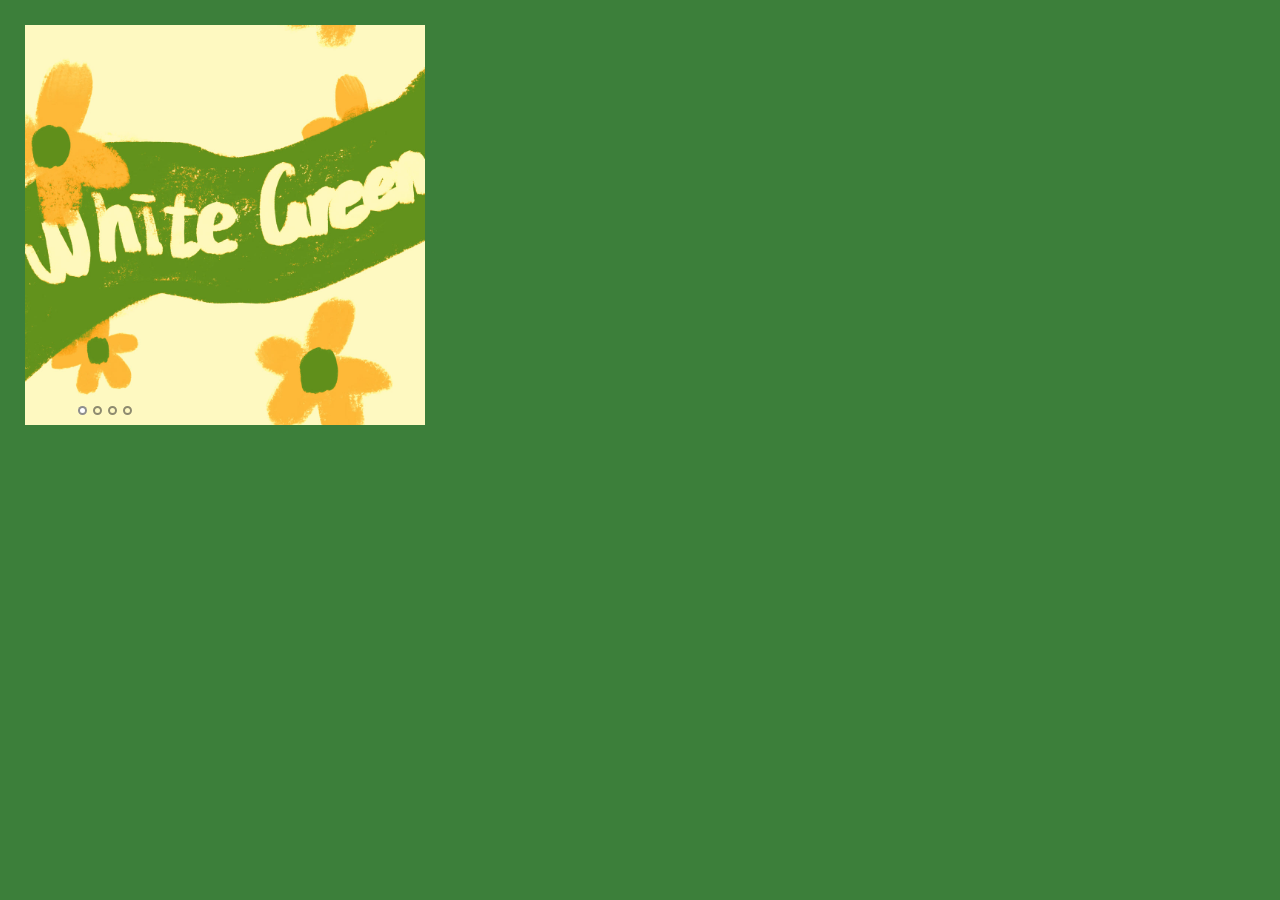
==== index.html/index.html @ db78f6d1 "Add files via upload" ====
<!DOCTYPE html>
<html lang="en">
  <head>
    <meta charset="UTF-8" />
    <meta name="viewport" content="width=device-width, initial-scale=1.0" />
    <title>轮播</title>
    <link rel="stylesheet" href="css/index.css" />
    <script src="js/animate.js"></script>
    <script src="js/index.js"></script>
  </head>
  <body>
    <div class="slide">
      <!--按钮-->
      <a href="javascript:;" class="arrow-l">&#60;</a>
      <a href="javascript:;" class="arrow-r">&gt;</a>
      <!--滚动-->
      <ul>
        <li>
          <a href="#"><img src="img/wg.jpg" alt="" /></a>
        </li>
        <li>
          <a href="#"><img src="img/风筝.jpg" alt="" /></a>
        </li>
        <li>
          <a href="#"><img src="img/四人.jpg" alt="" /></a>
        </li>
        <li>
          <a href="#"><img src="img/气球.jpg" alt="" /></a>
        </li>
      </ul>
      <!--小圆圈-->
      <ol class="circle"></ol>
    </div>
  </body>
</html>
---- index.html/css/index.css ----
* {
  margin: 0;
  padding: 0;
}
li {
  list-style: none;
}
img {
  border: 0;
  vertical-align: middle;
}
a {
  color: #c3c0c0;
  text-decoration: none;
}
a:hover {
  color: #e33333;
}
body {
  background-color: rgb(60, 127, 58);
}
/*轮播元素设置*/
.slide {
  position: relative;
  background-color: #a38f8f;
  width: 400px;
  height: 400px;
  margin: 25px;
  overflow: hidden;
}
.slide ul {
  width: 500%;
  position: absolute;
  top: 0;
  left: 0;
}
.slide ul li {
  float: left;
}
.arrow-r,
.arrow-l {
  display: none;
  position: absolute;
  top: 50%;
  margin-top: -20px;
  background: rgba(0, 0, 0, 0.3);
  text-align: center;
  line-height: 40px;
  color: #fff;
  font-family: "icomoon";
  font-size: 18px;
  z-index: 2;
}
.arrow-r {
  right: 0;
}
.slide img {
  width: 400px;
}
.circle {
  position: absolute;
  bottom: 10px;
  left: 50px;
}
.circle li {
  float: left;
  width: 5px;
  height: 5px;
  border: 2px solid rgba(30, 29, 29, 0.5);
  margin: 0 3px;
  border-radius: 50%;
  cursor: pointer;
}
.current {
  background-color: #fff;
}
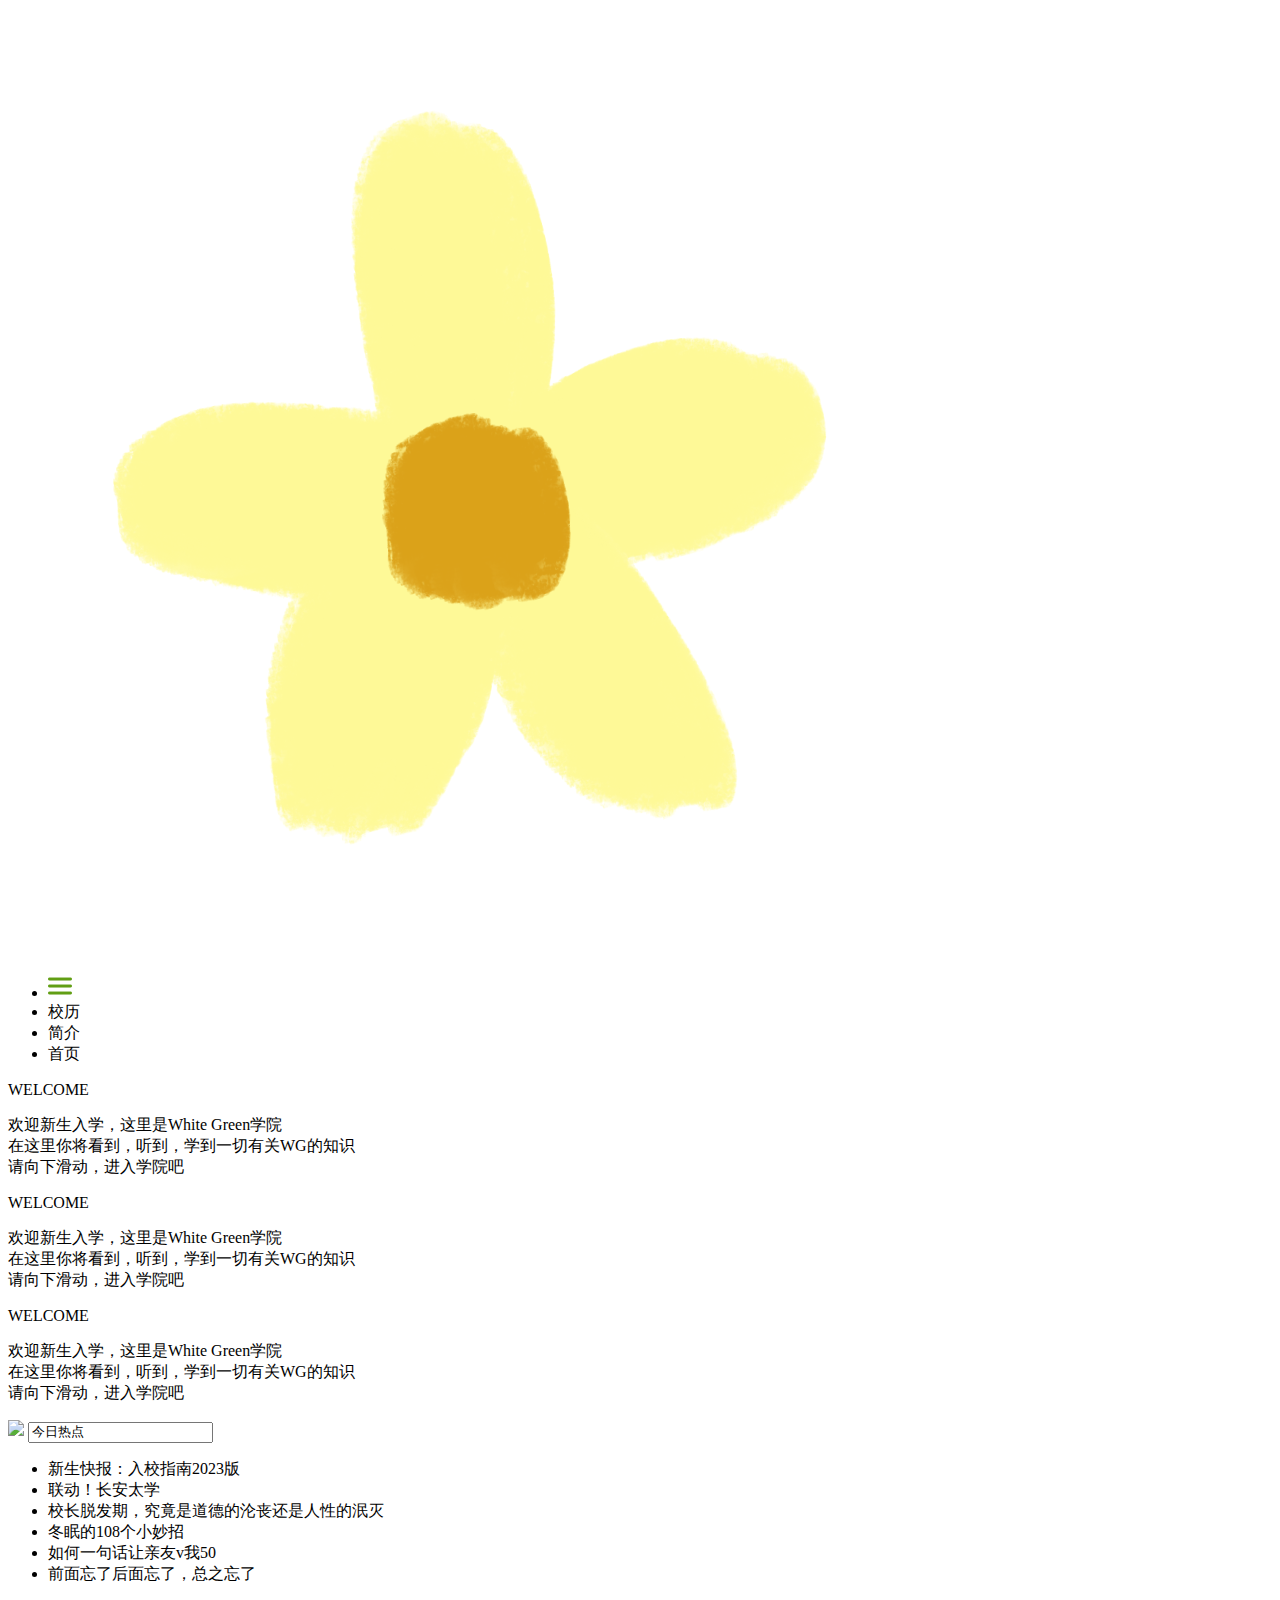
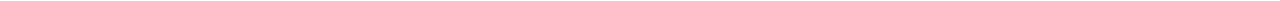
==== commit bc9ab5af: "Add files via upload" ====
--- a/index.html/index.html
+++ b/index.html/index.html
@@ -3,33 +3,94 @@
   <head>
     <meta charset="UTF-8" />
     <meta name="viewport" content="width=device-width, initial-scale=1.0" />
-    <title>轮播</title>
-    <link rel="stylesheet" href="css/index.css" />
-    <script src="js/animate.js"></script>
-    <script src="js/index.js"></script>
+    <title>Document</title>
+    <link rel="stylesheet" href="css/swiper-bundle.min.css" />
+    <link rel="stylesheet" href="css/formal.css" />
+    <script src="js/swiper-bundle.min.js"></script>
+    <script src="js/formal.js"></script>
   </head>
   <body>
-    <div class="slide">
-      <!--按钮-->
-      <a href="javascript:;" class="arrow-l">&#60;</a>
-      <a href="javascript:;" class="arrow-r">&gt;</a>
-      <!--滚动-->
+    <header>
+      <!--顶部-->
+      <div class="wghead">
+        <!--logo-->
+        <span><img src="img/white fllower.png" /></span>
+        <!--菜单-->
+        <ul>
+          <li><img src="img/menu.png" /></li>
+          <li>校历</li>
+          <li>简介</li>
+          <li>首页</li>
+        </ul>
+      </div>
+      <!--焦点图-->
+      <div
+        style="
+          --swiper-navigation-color: #ffffff;
+          --swiper-pagination-color: #fff;
+        "
+        class="swiper mySwiper"
+      >
+        <div
+          class="parallax-bg"
+          style="background-image: url(img/四人.jpg)"
+          data-swiper-parallax="-23%"
+        ></div>
+        <div class="swiper-wrapper">
+          <div class="swiper-slide">
+            <div class="title" data-swiper-parallax="-300">WELCOME</div>
+            <div class="subtitle" data-swiper-parallax="-200"></div>
+            <div class="text" data-swiper-parallax="-100">
+              <p>
+                欢迎新生入学，这里是White Green学院
+                <br />在这里你将看到，听到，学到一切有关WG的知识
+                <br />请向下滑动，进入学院吧
+              </p>
+            </div>
+          </div>
+          <div class="swiper-slide">
+            <div class="title" data-swiper-parallax="-300">WELCOME</div>
+            <div class="subtitle" data-swiper-parallax="-200"></div>
+            <div class="text" data-swiper-parallax="-100">
+              <p>
+                欢迎新生入学，这里是White Green学院
+                <br />在这里你将看到，听到，学到一切有关WG的知识
+                <br />请向下滑动，进入学院吧
+              </p>
+            </div>
+          </div>
+          <div class="swiper-slide">
+            <div class="title" data-swiper-parallax="-300">WELCOME</div>
+            <div class="subtitle" data-swiper-parallax="-200"></div>
+            <div class="text" data-swiper-parallax="-100">
+              <p>
+                欢迎新生入学，这里是White Green学院
+                <br />在这里你将看到，听到，学到一切有关WG的知识
+                <br />请向下滑动，进入学院吧
+              </p>
+            </div>
+          </div>
+        </div>
+        <div class="swiper-button-next"></div>
+        <div class="swiper-button-prev"></div>
+        <div class="swiper-pagination"></div>
+      </div>
+    </header>
+    <!--搜索栏-->
+    <div class="search">
+      <span><img src="img/search.png" /></span>
+      <input value="今日热点" />
+    </div>
+    <!--news-->
+    <div class="news">
       <ul>
-        <li>
-          <a href="#"><img src="img/wg.jpg" alt="" /></a>
-        </li>
-        <li>
-          <a href="#"><img src="img/风筝.jpg" alt="" /></a>
-        </li>
-        <li>
-          <a href="#"><img src="img/四人.jpg" alt="" /></a>
-        </li>
-        <li>
-          <a href="#"><img src="img/气球.jpg" alt="" /></a>
-        </li>
+        <li>新生快报：入校指南2023版</li>
+        <li>联动！长安太学</li>
+        <li>校长脱发期，究竟是道德的沦丧还是人性的泯灭</li>
+        <li>冬眠的108个小妙招</li>
+        <li>如何一句话让亲友v我50</li>
+        <li>前面忘了后面忘了，总之忘了</li>
       </ul>
-      <!--小圆圈-->
-      <ol class="circle"></ol>
     </div>
   </body>
 </html>
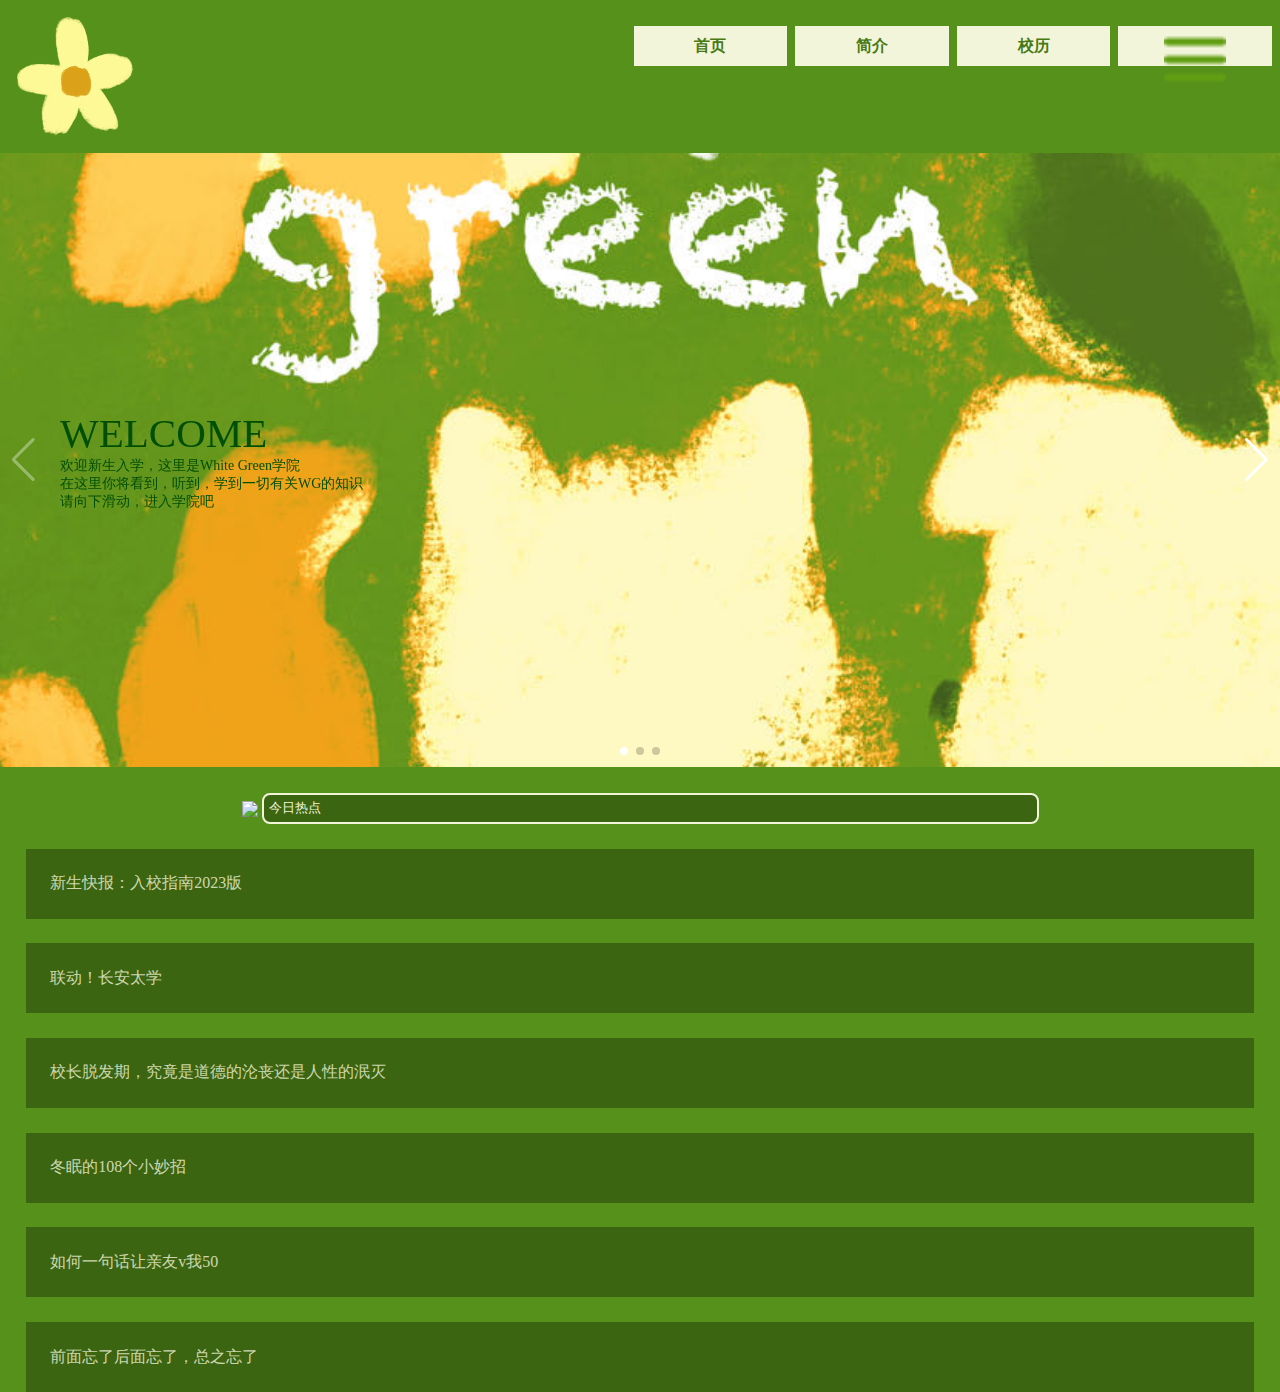
==== commit 9cfac3ca: "Update index.html" ====
--- a/index.html/index.html
+++ b/index.html/index.html
@@ -1,96 +1,96 @@
-<!DOCTYPE html>
-<html lang="en">
-  <head>
-    <meta charset="UTF-8" />
-    <meta name="viewport" content="width=device-width, initial-scale=1.0" />
-    <title>Document</title>
-    <link rel="stylesheet" href="css/swiper-bundle.min.css" />
-    <link rel="stylesheet" href="css/formal.css" />
-    <script src="js/swiper-bundle.min.js"></script>
-    <script src="js/formal.js"></script>
-  </head>
-  <body>
-    <header>
-      <!--顶部-->
-      <div class="wghead">
-        <!--logo-->
-        <span><img src="img/white fllower.png" /></span>
-        <!--菜单-->
-        <ul>
-          <li><img src="img/menu.png" /></li>
-          <li>校历</li>
-          <li>简介</li>
-          <li>首页</li>
-        </ul>
-      </div>
-      <!--焦点图-->
-      <div
-        style="
-          --swiper-navigation-color: #ffffff;
-          --swiper-pagination-color: #fff;
-        "
-        class="swiper mySwiper"
-      >
-        <div
-          class="parallax-bg"
-          style="background-image: url(img/四人.jpg)"
-          data-swiper-parallax="-23%"
-        ></div>
-        <div class="swiper-wrapper">
-          <div class="swiper-slide">
-            <div class="title" data-swiper-parallax="-300">WELCOME</div>
-            <div class="subtitle" data-swiper-parallax="-200"></div>
-            <div class="text" data-swiper-parallax="-100">
-              <p>
-                欢迎新生入学，这里是White Green学院
-                <br />在这里你将看到，听到，学到一切有关WG的知识
-                <br />请向下滑动，进入学院吧
-              </p>
-            </div>
-          </div>
-          <div class="swiper-slide">
-            <div class="title" data-swiper-parallax="-300">WELCOME</div>
-            <div class="subtitle" data-swiper-parallax="-200"></div>
-            <div class="text" data-swiper-parallax="-100">
-              <p>
-                欢迎新生入学，这里是White Green学院
-                <br />在这里你将看到，听到，学到一切有关WG的知识
-                <br />请向下滑动，进入学院吧
-              </p>
-            </div>
-          </div>
-          <div class="swiper-slide">
-            <div class="title" data-swiper-parallax="-300">WELCOME</div>
-            <div class="subtitle" data-swiper-parallax="-200"></div>
-            <div class="text" data-swiper-parallax="-100">
-              <p>
-                欢迎新生入学，这里是White Green学院
-                <br />在这里你将看到，听到，学到一切有关WG的知识
-                <br />请向下滑动，进入学院吧
-              </p>
-            </div>
-          </div>
-        </div>
-        <div class="swiper-button-next"></div>
-        <div class="swiper-button-prev"></div>
-        <div class="swiper-pagination"></div>
-      </div>
-    </header>
-    <!--搜索栏-->
-    <div class="search">
-      <span><img src="img/search.png" /></span>
-      <input value="今日热点" />
-    </div>
-    <!--news-->
-    <div class="news">
-      <ul>
-        <li>新生快报：入校指南2023版</li>
-        <li>联动！长安太学</li>
-        <li>校长脱发期，究竟是道德的沦丧还是人性的泯灭</li>
-        <li>冬眠的108个小妙招</li>
-        <li>如何一句话让亲友v我50</li>
-        <li>前面忘了后面忘了，总之忘了</li>
-      </ul>
-    </div>
-  </body>
-</html>
+<!DOCTYPE html>
+<html lang="en">
+  <head>
+    <meta charset="UTF-8" />
+    <meta name="viewport" content="width=device-width, initial-scale=1.0" />
+    <title>Document</title>
+    <link rel="stylesheet" href="swiper-bundle.min.css" />
+    <link rel="stylesheet" href="formal.css" />
+    <script src="swiper-bundle.min.js"></script>
+    <script src="formal.js"></script>
+  </head>
+  <body>
+    <header>
+      <!--顶部-->
+      <div class="wghead">
+        <!--logo-->
+        <span><img src="img/white fllower.png" /></span>
+        <!--菜单-->
+        <ul>
+          <li><img src="img/menu.png" /></li>
+          <li>校历</li>
+          <li>简介</li>
+          <li>首页</li>
+        </ul>
+      </div>
+      <!--焦点图-->
+      <div
+        style="
+          --swiper-navigation-color: #ffffff;
+          --swiper-pagination-color: #fff;
+        "
+        class="swiper mySwiper"
+      >
+        <div
+          class="parallax-bg"
+          style="background-image: url(img/四人.jpg)"
+          data-swiper-parallax="-23%"
+        ></div>
+        <div class="swiper-wrapper">
+          <div class="swiper-slide">
+            <div class="title" data-swiper-parallax="-300">WELCOME</div>
+            <div class="subtitle" data-swiper-parallax="-200"></div>
+            <div class="text" data-swiper-parallax="-100">
+              <p>
+                欢迎新生入学，这里是White Green学院
+                <br />在这里你将看到，听到，学到一切有关WG的知识
+                <br />请向下滑动，进入学院吧
+              </p>
+            </div>
+          </div>
+          <div class="swiper-slide">
+            <div class="title" data-swiper-parallax="-300">WELCOME</div>
+            <div class="subtitle" data-swiper-parallax="-200"></div>
+            <div class="text" data-swiper-parallax="-100">
+              <p>
+                欢迎新生入学，这里是White Green学院
+                <br />在这里你将看到，听到，学到一切有关WG的知识
+                <br />请向下滑动，进入学院吧
+              </p>
+            </div>
+          </div>
+          <div class="swiper-slide">
+            <div class="title" data-swiper-parallax="-300">WELCOME</div>
+            <div class="subtitle" data-swiper-parallax="-200"></div>
+            <div class="text" data-swiper-parallax="-100">
+              <p>
+                欢迎新生入学，这里是White Green学院
+                <br />在这里你将看到，听到，学到一切有关WG的知识
+                <br />请向下滑动，进入学院吧
+              </p>
+            </div>
+          </div>
+        </div>
+        <div class="swiper-button-next"></div>
+        <div class="swiper-button-prev"></div>
+        <div class="swiper-pagination"></div>
+      </div>
+    </header>
+    <!--搜索栏-->
+    <div class="search">
+      <span><img src="img/search.png" /></span>
+      <input value="今日热点" />
+    </div>
+    <!--news-->
+    <div class="news">
+      <ul>
+        <li>新生快报：入校指南2023版</li>
+        <li>联动！长安太学</li>
+        <li>校长脱发期，究竟是道德的沦丧还是人性的泯灭</li>
+        <li>冬眠的108个小妙招</li>
+        <li>如何一句话让亲友v我50</li>
+        <li>前面忘了后面忘了，总之忘了</li>
+      </ul>
+    </div>
+  </body>
+</html>
--- a/index.html/formal.css
+++ b/index.html/formal.css
@@ -0,0 +1,115 @@
+* {
+  margin: 0;
+  padding: 0;
+  list-style: none;
+}
+body {
+  background-color: rgb(86, 145, 27);
+}
+img {
+  vertical-align: middle;
+}
+/*wghead*/
+.wghead {
+  position: relative;
+}
+.wghead span img {
+  width: 12%;
+}
+.wghead ul {
+  display: inline;
+}
+.wghead ul li {
+  float: right;
+  background-color: rgb(243, 245, 218);
+  width: 12%;
+  margin-top: 2%;
+  margin-right: 8px;
+  height: 4.5vh;
+  text-align: center;
+  line-height: 4.5vh;
+  color: rgb(71, 122, 20);
+  font-weight: bolder;
+}
+.wghead ul li img {
+  width: 40%;
+  padding: 3px;
+}
+
+header ul li img {
+  padding-top: 5px;
+  width: 100%;
+}
+/*焦点图*/
+.swiper {
+  width: 100%;
+  height: 100%;
+  background: #000;
+}
+
+.swiper-slide {
+  font-size: 18px;
+  color: #004f04;
+  -webkit-box-sizing: border-box;
+  box-sizing: border-box;
+  padding: 40px 60px;
+  padding-top: 20%;
+  padding-bottom: 20%;
+}
+
+.parallax-bg {
+  position: absolute;
+  left: 0;
+  top: 0;
+  width: 130%;
+  height: 100%;
+  -webkit-background-size: cover;
+  background-size: cover;
+  background-position: center;
+}
+
+.swiper-slide .title {
+  font-size: 41px;
+  font-weight: 300;
+}
+
+.swiper-slide .subtitle {
+  font-size: 21px;
+}
+
+.swiper-slide .text {
+  font-size: 14px;
+  max-width: 400px;
+  line-height: 1.3;
+}
+
+/*搜索*/
+.search {
+  margin-top: 2%;
+  text-align: center;
+}
+.search img {
+  width: 6%;
+}
+.search input {
+  border: 2px solid;
+  height: 3vh;
+  width: 60%;
+  color: rgb(243, 245, 218);
+  background-color: rgb(0, 0, 0, 0.3);
+  border-radius: 8px;
+  padding-left: 5px;
+  outline: none;
+}
+/*news*/
+.news ul {
+  margin-top: 1%;
+  margin-left: 2%;
+  margin-right: 2%;
+}
+.news ul li {
+  background-color: rgb(0, 0, 0, 0.3);
+  margin-top: 2%;
+  padding: 2%;
+  color: rgb(243, 245, 218, 0.8);
+}
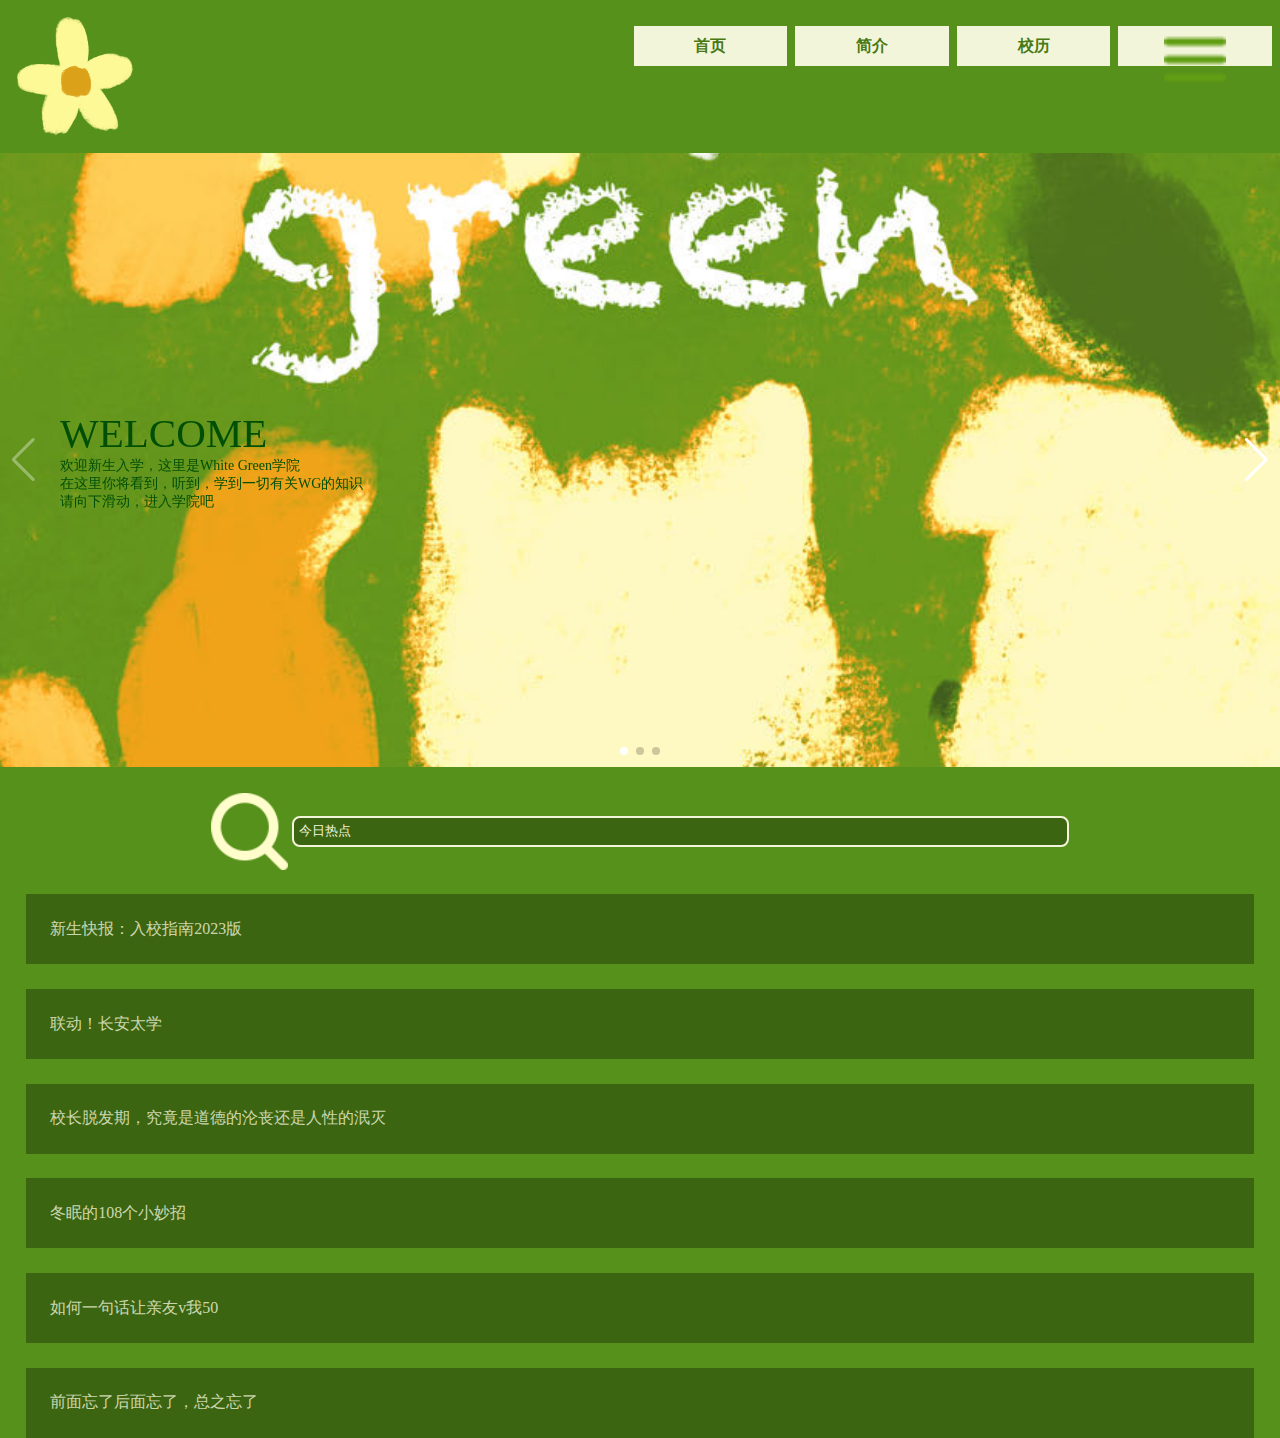
==== commit 17e2d605: "Add files via upload" ====
--- a/index.html/index.html
+++ b/index.html/index.html
@@ -1,96 +1,96 @@
-<!DOCTYPE html>
-<html lang="en">
-  <head>
-    <meta charset="UTF-8" />
-    <meta name="viewport" content="width=device-width, initial-scale=1.0" />
-    <title>Document</title>
-    <link rel="stylesheet" href="swiper-bundle.min.css" />
-    <link rel="stylesheet" href="formal.css" />
-    <script src="swiper-bundle.min.js"></script>
-    <script src="formal.js"></script>
-  </head>
-  <body>
-    <header>
-      <!--顶部-->
-      <div class="wghead">
-        <!--logo-->
-        <span><img src="img/white fllower.png" /></span>
-        <!--菜单-->
-        <ul>
-          <li><img src="img/menu.png" /></li>
-          <li>校历</li>
-          <li>简介</li>
-          <li>首页</li>
-        </ul>
-      </div>
-      <!--焦点图-->
-      <div
-        style="
-          --swiper-navigation-color: #ffffff;
-          --swiper-pagination-color: #fff;
-        "
-        class="swiper mySwiper"
-      >
-        <div
-          class="parallax-bg"
-          style="background-image: url(img/四人.jpg)"
-          data-swiper-parallax="-23%"
-        ></div>
-        <div class="swiper-wrapper">
-          <div class="swiper-slide">
-            <div class="title" data-swiper-parallax="-300">WELCOME</div>
-            <div class="subtitle" data-swiper-parallax="-200"></div>
-            <div class="text" data-swiper-parallax="-100">
-              <p>
-                欢迎新生入学，这里是White Green学院
-                <br />在这里你将看到，听到，学到一切有关WG的知识
-                <br />请向下滑动，进入学院吧
-              </p>
-            </div>
-          </div>
-          <div class="swiper-slide">
-            <div class="title" data-swiper-parallax="-300">WELCOME</div>
-            <div class="subtitle" data-swiper-parallax="-200"></div>
-            <div class="text" data-swiper-parallax="-100">
-              <p>
-                欢迎新生入学，这里是White Green学院
-                <br />在这里你将看到，听到，学到一切有关WG的知识
-                <br />请向下滑动，进入学院吧
-              </p>
-            </div>
-          </div>
-          <div class="swiper-slide">
-            <div class="title" data-swiper-parallax="-300">WELCOME</div>
-            <div class="subtitle" data-swiper-parallax="-200"></div>
-            <div class="text" data-swiper-parallax="-100">
-              <p>
-                欢迎新生入学，这里是White Green学院
-                <br />在这里你将看到，听到，学到一切有关WG的知识
-                <br />请向下滑动，进入学院吧
-              </p>
-            </div>
-          </div>
-        </div>
-        <div class="swiper-button-next"></div>
-        <div class="swiper-button-prev"></div>
-        <div class="swiper-pagination"></div>
-      </div>
-    </header>
-    <!--搜索栏-->
-    <div class="search">
-      <span><img src="img/search.png" /></span>
-      <input value="今日热点" />
-    </div>
-    <!--news-->
-    <div class="news">
-      <ul>
-        <li>新生快报：入校指南2023版</li>
-        <li>联动！长安太学</li>
-        <li>校长脱发期，究竟是道德的沦丧还是人性的泯灭</li>
-        <li>冬眠的108个小妙招</li>
-        <li>如何一句话让亲友v我50</li>
-        <li>前面忘了后面忘了，总之忘了</li>
-      </ul>
-    </div>
-  </body>
-</html>
+<!DOCTYPE html>
+<html lang="en">
+  <head>
+    <meta charset="UTF-8" />
+    <meta name="viewport" content="width=device-width, initial-scale=1.0" />
+    <title>Document</title>
+    <link rel="stylesheet" href="swiper-bundle.min.css" />
+    <link rel="stylesheet" href="formal.css" />
+    <script src="swiper-bundle.min.js"></script>
+    <script src="formal.js"></script>
+  </head>
+  <body>
+    <header>
+      <!--顶部-->
+      <div class="wghead">
+        <!--logo-->
+        <span><img src="img/white fllower.png" /></span>
+        <!--菜单-->
+        <ul>
+          <li><img src="img/menu.png" /></li>
+          <li>校历</li>
+          <li>简介</li>
+          <li>首页</li>
+        </ul>
+      </div>
+      <!--焦点图-->
+      <div
+        style="
+          --swiper-navigation-color: #ffffff;
+          --swiper-pagination-color: #fff;
+        "
+        class="swiper mySwiper"
+      >
+        <div
+          class="parallax-bg"
+          style="background-image: url(img/四人.jpg)"
+          data-swiper-parallax="-23%"
+        ></div>
+        <div class="swiper-wrapper">
+          <div class="swiper-slide">
+            <div class="title" data-swiper-parallax="-300">WELCOME</div>
+            <div class="subtitle" data-swiper-parallax="-200"></div>
+            <div class="text" data-swiper-parallax="-100">
+              <p>
+                欢迎新生入学，这里是White Green学院
+                <br />在这里你将看到，听到，学到一切有关WG的知识
+                <br />请向下滑动，进入学院吧
+              </p>
+            </div>
+          </div>
+          <div class="swiper-slide">
+            <div class="title" data-swiper-parallax="-300">WELCOME</div>
+            <div class="subtitle" data-swiper-parallax="-200"></div>
+            <div class="text" data-swiper-parallax="-100">
+              <p>
+                欢迎新生入学，这里是White Green学院
+                <br />在这里你将看到，听到，学到一切有关WG的知识
+                <br />请向下滑动，进入学院吧
+              </p>
+            </div>
+          </div>
+          <div class="swiper-slide">
+            <div class="title" data-swiper-parallax="-300">WELCOME</div>
+            <div class="subtitle" data-swiper-parallax="-200"></div>
+            <div class="text" data-swiper-parallax="-100">
+              <p>
+                欢迎新生入学，这里是White Green学院
+                <br />在这里你将看到，听到，学到一切有关WG的知识
+                <br />请向下滑动，进入学院吧
+              </p>
+            </div>
+          </div>
+        </div>
+        <div class="swiper-button-next"></div>
+        <div class="swiper-button-prev"></div>
+        <div class="swiper-pagination"></div>
+      </div>
+    </header>
+    <!--搜索栏-->
+    <div class="search">
+      <span><img src="search.png" /></span>
+      <input value="今日热点" />
+    </div>
+    <!--news-->
+    <div class="news">
+      <ul>
+        <li>新生快报：入校指南2023版</li>
+        <li>联动！长安太学</li>
+        <li>校长脱发期，究竟是道德的沦丧还是人性的泯灭</li>
+        <li>冬眠的108个小妙招</li>
+        <li>如何一句话让亲友v我50</li>
+        <li>前面忘了后面忘了，总之忘了</li>
+      </ul>
+    </div>
+  </body>
+</html>
